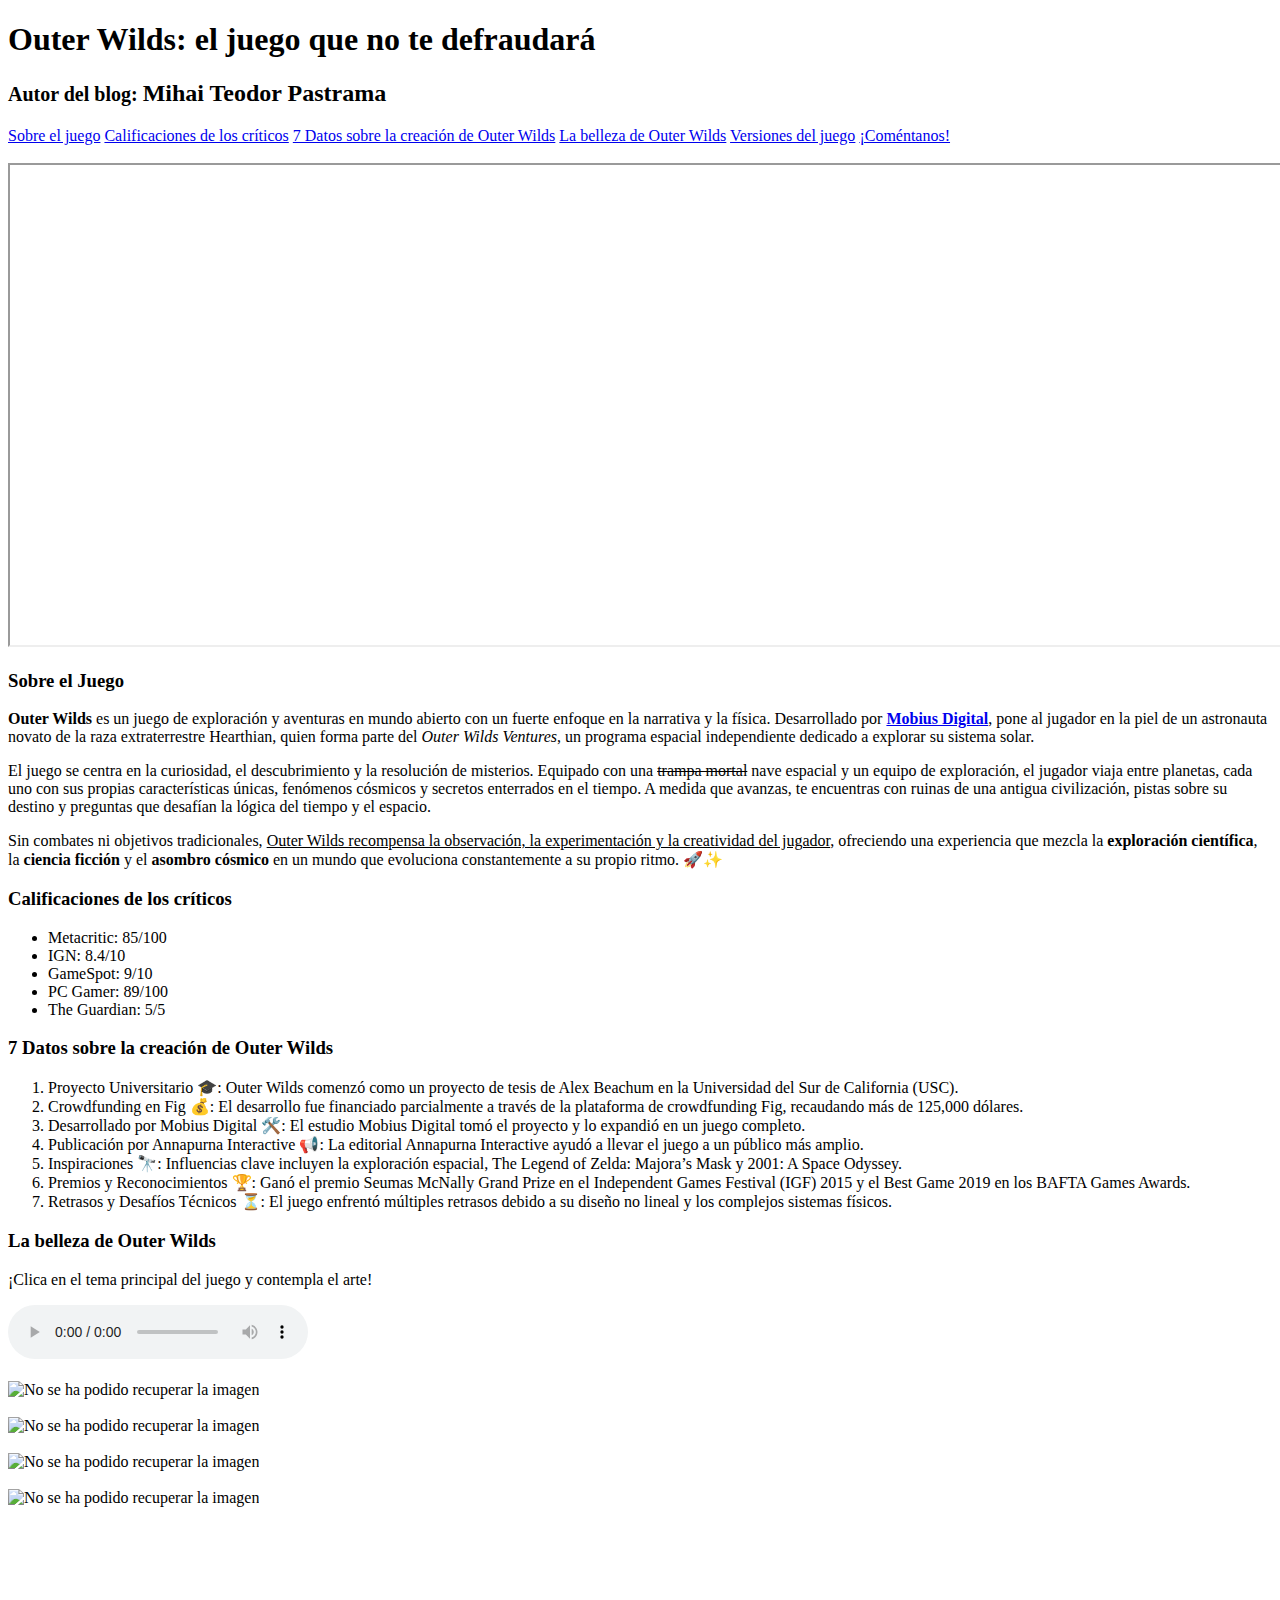
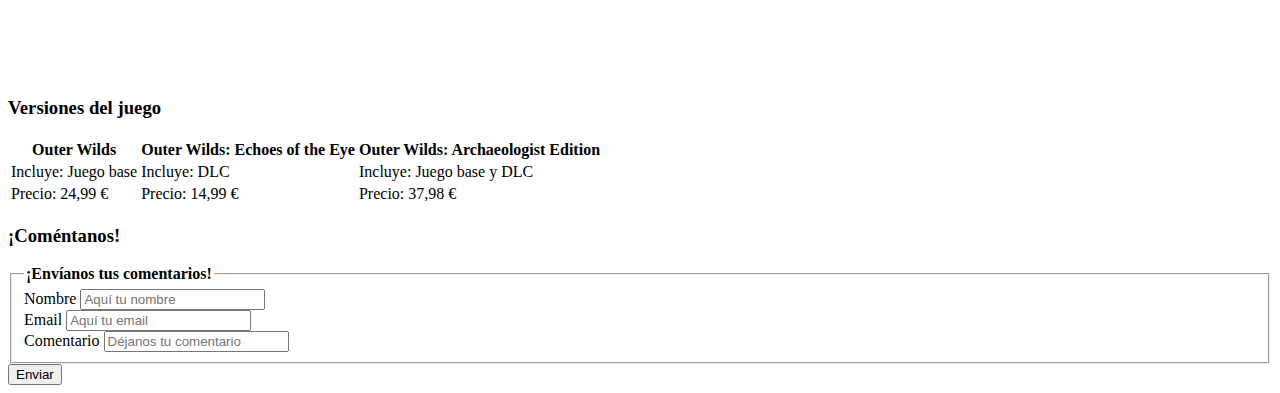
==== responsive/index1.html @ 443beb2f "Agregada la versión responsive de la página web" ====
<!DOCTYPE html>
<html lang="es">
    <head>
        <meta charset="utf-8" content="width=device-width, initial-scale=1.0">
        <title>
            Outer Wilds: arqueología en el espacio 🚀✨
        </title>
        <link rel="icon" type="image/x-icon" href="imagenes/favicon1.ico">
<link rel="stylesheet" href="estilo1.css">
    </head>
    <body>
        <main>
        <header>
            <h1>Outer Wilds: el juego que no te defraudará</h1>
            <h2><small>Autor del blog: </small>Mihai Teodor Pastrama</h2>
            <nav class="menú horizontal">
                <a href="#Descripcion">Sobre el juego</a>
                <a href="#notas">Calificaciones de los críticos</a>
                <a href="#curiosidades">7 Datos sobre la creación de Outer Wilds</a>
                <a href="#arte">La belleza de Outer Wilds</a>
                <a href="#versiones">Versiones del juego</a>
                <a href="#comentario">¡Coméntanos!</a>
            </nav>
            <br>
            <iframe width="1349" height="480" 
            src="https://www.youtube.com/embed/d6LGnVCL1_A" 
            title="Outer Wilds - Official Reveal Trailer" 
            allow="accelerometer; autoplay; clipboard-write; encrypted-media; gyroscope; picture-in-picture; web-share" 
            referrerpolicy="strict-origin-when-cross-origin" allowfullscreen>
            </iframe>
        </header>
        <section>
            <h3 id="Descripcion">Sobre el Juego</h3>
                <p><strong>Outer Wilds </strong>es un juego de exploración y aventuras en mundo abierto con un fuerte enfoque en la narrativa y la física. Desarrollado por <a href="https://www.mobiusdigitalgames.com/"><strong>Mobius Digital</strong></a>, pone al jugador en la piel de un astronauta novato de la raza extraterrestre Hearthian, quien forma parte del <em>Outer Wilds Ventures</em>, un programa espacial independiente dedicado a explorar su sistema solar.</p>
                <p>El juego se centra en la curiosidad, el descubrimiento y la resolución de misterios. Equipado con una <del>trampa mortal</del> nave espacial y un equipo de exploración, el jugador viaja entre planetas, cada uno con sus propias características únicas, fenómenos cósmicos y secretos enterrados en el tiempo. A medida que avanzas, te encuentras con ruinas de una antigua civilización, pistas sobre su destino y preguntas que desafían la lógica del tiempo y el espacio.</p>
                <p>Sin combates ni objetivos tradicionales, <u>Outer Wilds recompensa la observación, la experimentación y la creatividad del jugador</u>, ofreciendo una experiencia que mezcla la <strong>exploración científica</strong>, la <strong>ciencia ficción</strong> y el <strong>asombro cósmico</strong> en un mundo que evoluciona constantemente a su propio ritmo. 🚀✨</p>
        </section>
        <section>
            <h3 id="notas">Calificaciones de los críticos</h3>
                <ul>
                    <li>Metacritic: 85/100</li>
                    <li>IGN: 8.4/10</li>
                    <li>GameSpot: 9/10</li>
                    <li>PC Gamer: 89/100</li>
                    <li>The Guardian: 5/5</li>
                </ul>
        </section>
        <section>
            <h3 id="curiosidades">7 Datos sobre la creación de Outer Wilds</h3>
                <ol>
                    <li>Proyecto Universitario 🎓:  Outer Wilds comenzó como un proyecto de tesis de Alex Beachum en la Universidad del Sur de California (USC).</li>
                    <li>Crowdfunding en Fig 💰: El desarrollo fue financiado parcialmente a través de la plataforma de crowdfunding Fig, recaudando más de 125,000 dólares.</li>
                    <li>Desarrollado por Mobius Digital 🛠️: El estudio Mobius Digital tomó el proyecto y lo expandió en un juego completo.</li>
                    <li>Publicación por Annapurna Interactive 📢: La editorial Annapurna Interactive ayudó a llevar el juego a un público más amplio.</li>
                    <li>Inspiraciones 🔭: Influencias clave incluyen la exploración espacial, The Legend of Zelda: Majora’s Mask y 2001: A Space Odyssey.</li>
                    <li>Premios y Reconocimientos 🏆: Ganó el premio Seumas McNally Grand Prize en el Independent Games Festival (IGF) 2015 y el Best Game 2019 en los BAFTA Games Awards.</li>
                    <li>Retrasos y Desafíos Técnicos ⏳: El juego enfrentó múltiples retrasos debido a su diseño no lineal y los complejos sistemas físicos.</li>
                </ol>
        </section>
        <section>
            <h3 id="arte">La belleza de Outer Wilds</h3>
                <p>¡Clica en el tema principal del juego y contempla el arte!</p>
                <audio controls>
                    <source src="Audio/OuterWilds.mp3" type="audio/mpeg">
                    Tu navegador no soporta el audio.
                </audio>
                <br><br>
                <img src="imagenes/inicio.jpg" alt="No se ha podido recuperar la imagen">
                <br><br>
                <img src="imagenes/lumbre.jpg" alt="No se ha podido recuperar la imagen">
                <br><br>
                <img src="imagenes/rocaterra.jpg" alt="No se ha podido recuperar la imagen">
                <br><br>
                <img src="imagenes/gemelobrasa.jpg" alt="No se ha podido recuperar la imagen">
                <br><br>
                <video autoplay muted loop src="Video/OUTERWILDS_LaunchTrailer.mp4"></video>
        </section>
        <section>
            <h3 id="versiones">Versiones del juego</h3>
                <table>
                    <tr>
                        <th >Outer Wilds</th>
                        <th>Outer Wilds: Echoes of the Eye</th>
                        <th>Outer Wilds: Archaeologist Edition</th>
                    </tr>
                    <tr>
                        <td>Incluye: Juego base</td>
                        <td>Incluye: DLC</td>
                        <td>Incluye: Juego base y DLC</td>
                    </tr>
                    <tr>
                        <td>Precio: 24,99 €</td>
                        <td>Precio: 14,99 €</td>
                        <td>Precio: 37,98 €</td>
                    </tr>
                </table>
        </section>
        <section>
            <h3 id="comentario">¡Coméntanos!</h3>
            <form method="post" action="#">
                <fieldset>
                    <legend>
                        <strong>¡Envíanos tus comentarios!</strong>
                    </legend>
                    <div>
                    <label for="nombre">Nombre</label>
                    <input type="text" id="nombre" name="nombre" placeholder="Aquí tu nombre">
                </div>
                <div>
                    <label for="email">Email</label>
                    <input type="email" id="email" name="email" placeholder="Aquí tu email">
                </div>
                <label for="com">Comentario</label>
                    <input type="text" id="com" name="comentario" placeholder="Déjanos tu comentario">
                </fieldset>
                <button type="submit">Enviar</button>
            </form>
        </section>
    </main>
    </body>
</html>
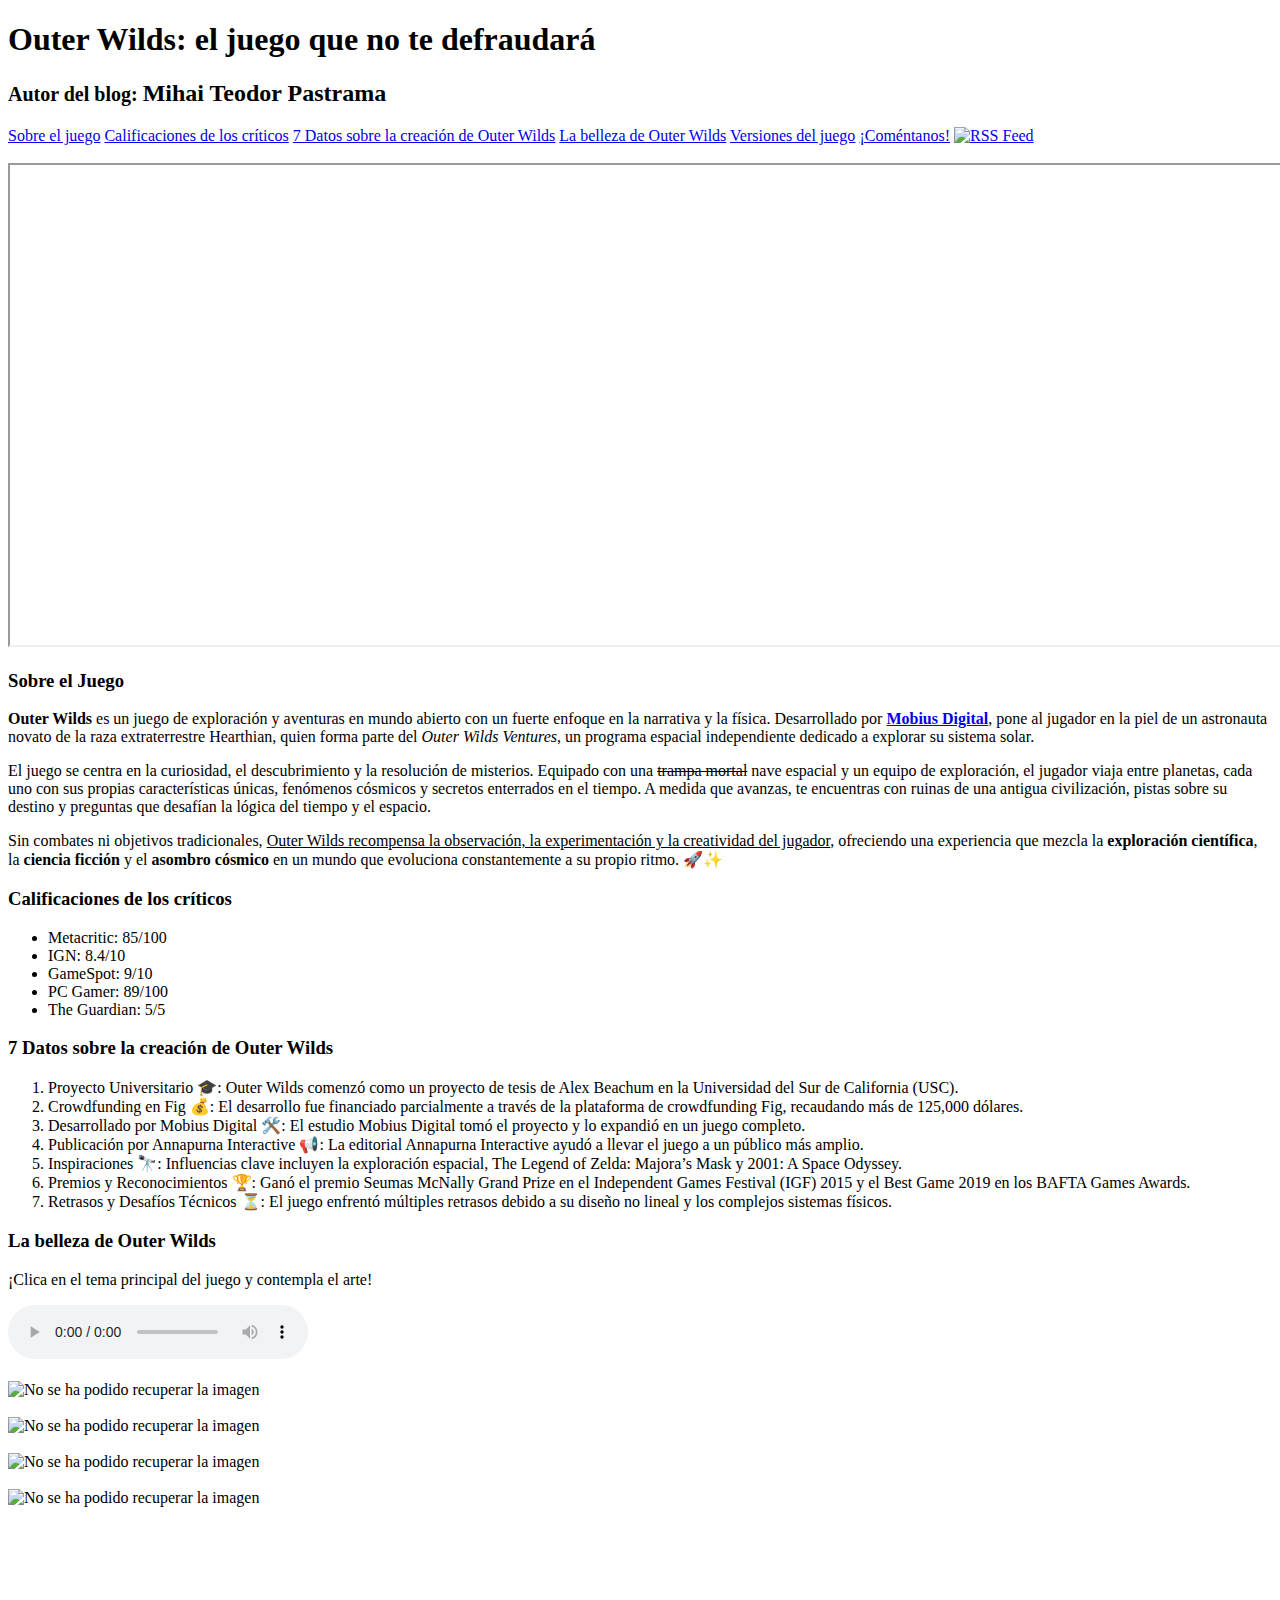
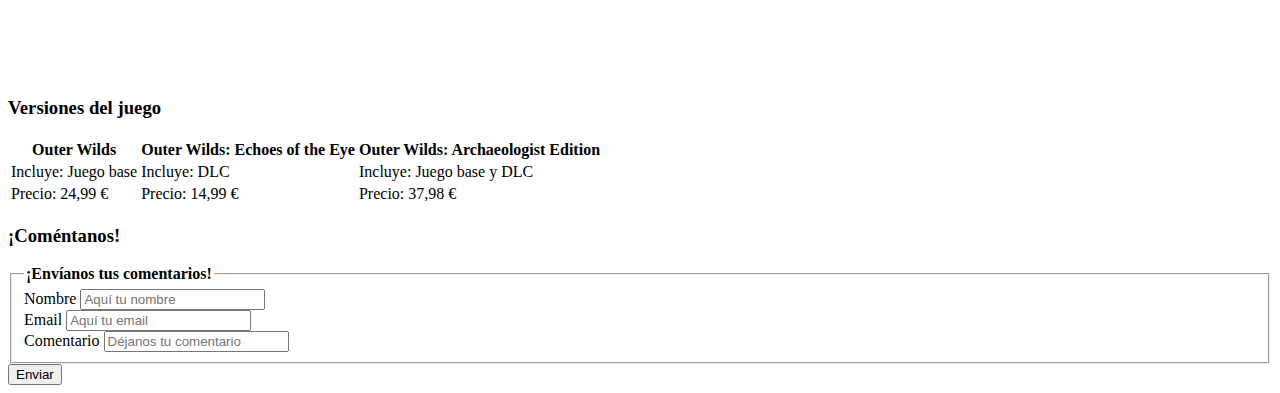
==== commit 7a79a898: "Update index1.html" ====
--- a/responsive/index1.html
+++ b/responsive/index1.html
@@ -20,6 +20,9 @@
                 <a href="#arte">La belleza de Outer Wilds</a>
                 <a href="#versiones">Versiones del juego</a>
                 <a href="#comentario">¡Coméntanos!</a>
+                <a href="feed.xml">
+    <img src="imagenes/rss-icon.png" alt="RSS Feed" width="30">
+</a>
             </nav>
             <br>
             <iframe width="1349" height="480" 
@@ -118,4 +121,4 @@
         </section>
     </main>
     </body>
-</html>+</html>
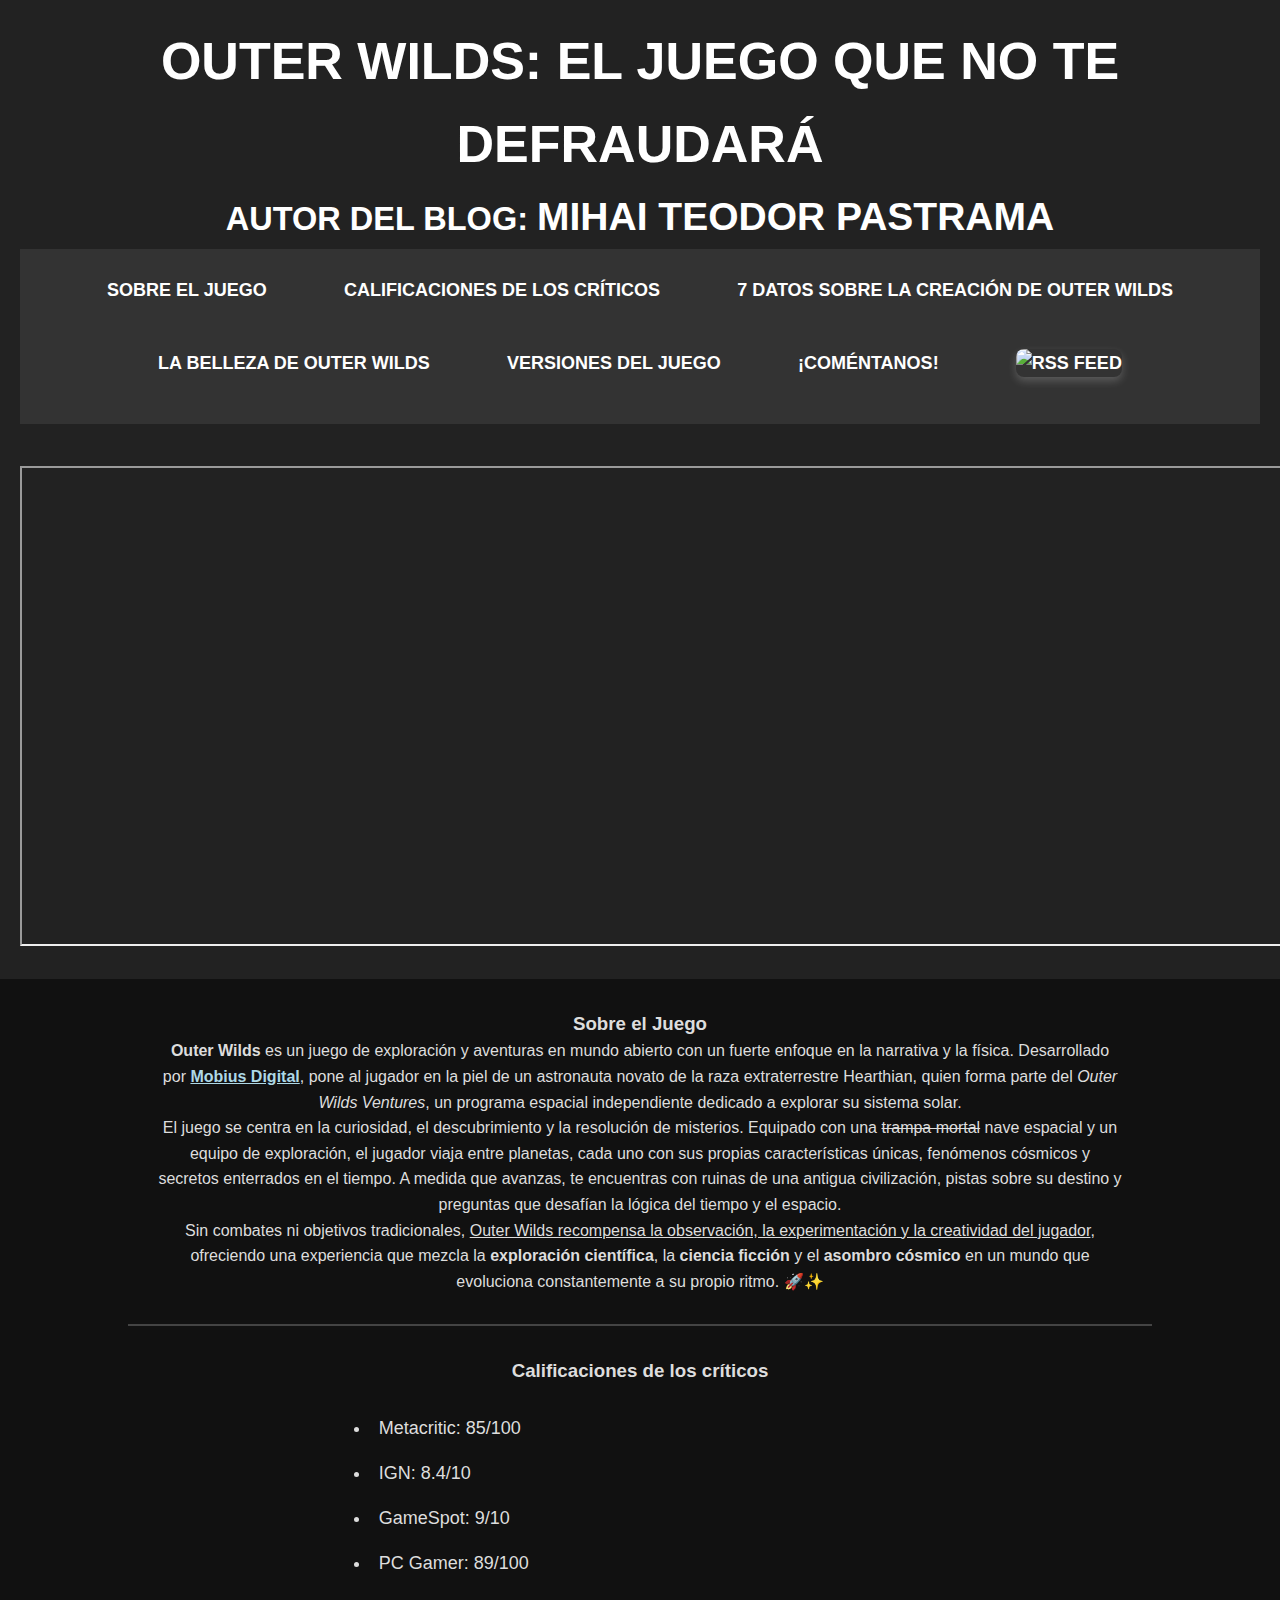
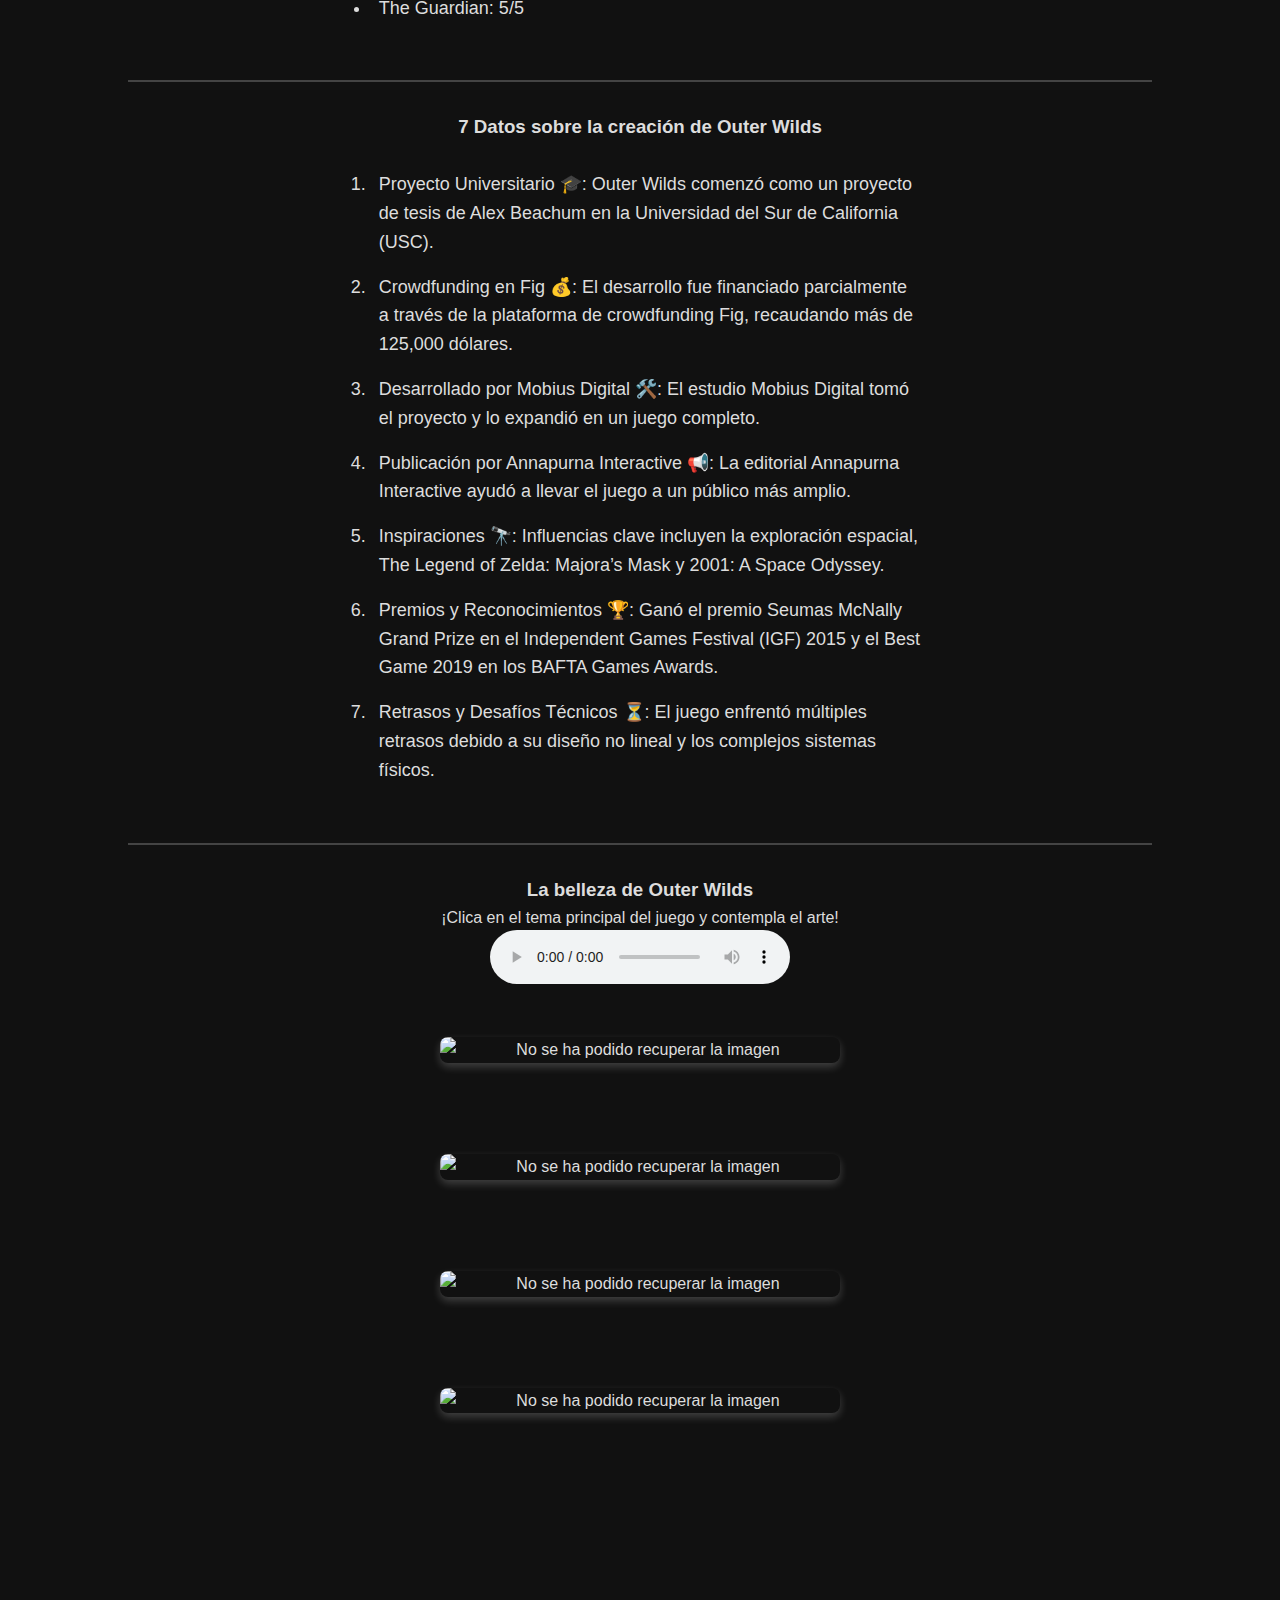
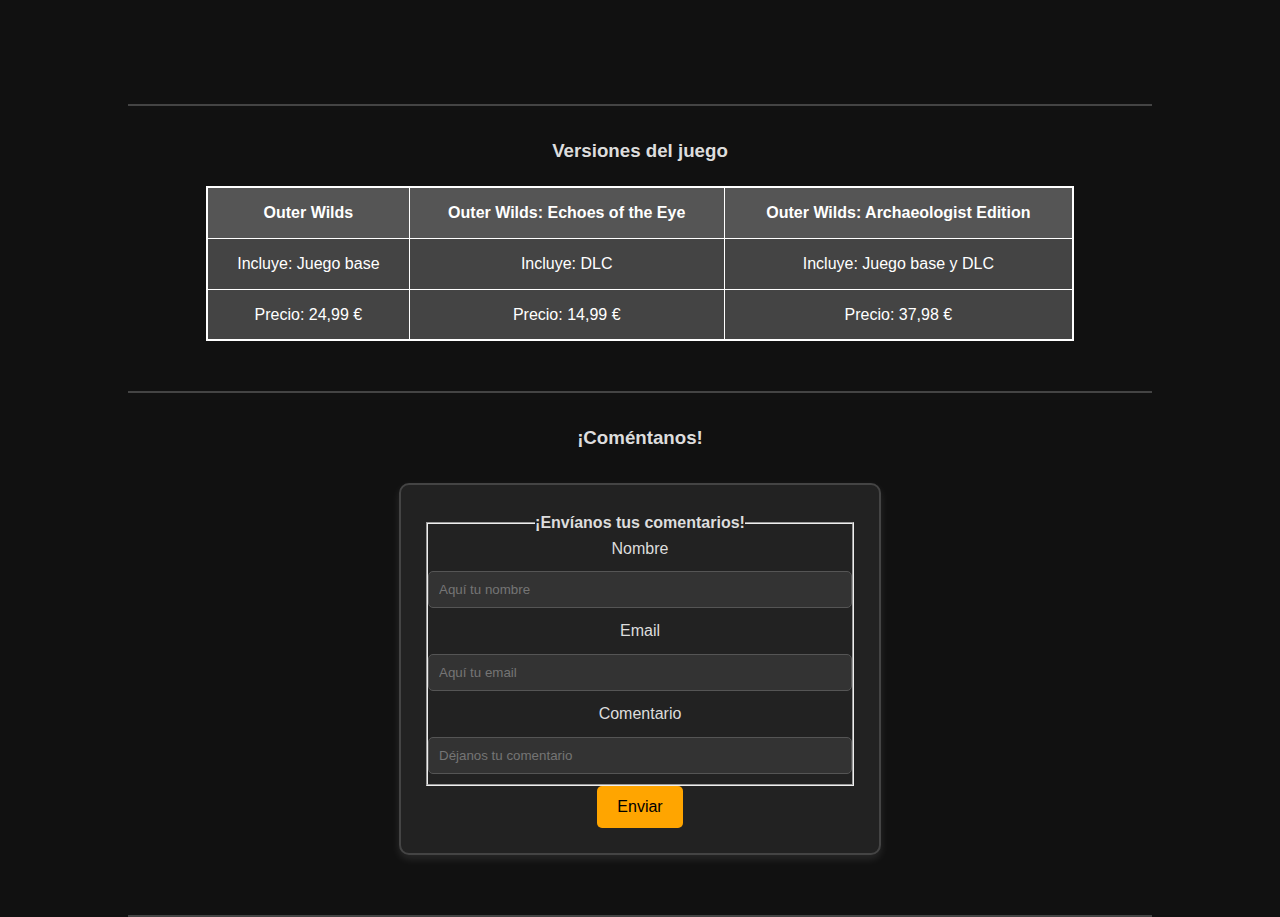
==== commit 4c1c7cb5: "Update index1.html" ====
--- a/responsive/index1.html
+++ b/responsive/index1.html
@@ -6,7 +6,7 @@
             Outer Wilds: arqueología en el espacio 🚀✨
         </title>
         <link rel="icon" type="image/x-icon" href="imagenes/favicon1.ico">
-<link rel="stylesheet" href="estilo1.css">
+<link rel="stylesheet" href="estilo1responsive.css">
     </head>
     <body>
         <main>
--- a/responsive/estilo1responsive.css
+++ b/responsive/estilo1responsive.css
@@ -0,0 +1,240 @@
+/* Estilos generales */
+* {
+    margin: 0;
+    padding: 0;
+    box-sizing: border-box;
+    font-family: Arial, sans-serif;
+}
+
+body {
+    background-color: #111;
+    color: #ddd;
+    margin: 0;
+    padding: 0;
+    text-align: center;
+    line-height: 1.6;
+}
+
+/* Encabezado */
+header {
+    background-color: #222;
+    padding: 20px;
+    font-size: 26px;
+    color: white;
+    text-transform: uppercase;
+    font-weight: bold;
+}
+
+/* Menú de navegación */
+nav {
+    background-color: #333;
+    padding: 15px;
+}
+
+nav a {
+    color: white;
+    text-decoration: none;
+    padding: 12px 25px;
+    margin: 0 10px;
+    display: inline-block;
+    font-size: 18px;
+    transition: background 0.3s, color 0.3s;
+}
+
+nav a:hover {
+    background-color: #555;
+    color: orange;
+    border-radius: 5px;
+}
+
+/* Secciones */
+section {
+    padding: 30px;
+    border-bottom: 2px solid #444;
+    max-width: 80%;
+    margin: auto;
+}
+
+/* Tablas */
+table {
+    width: 90%;
+    margin: 20px auto;
+    border: 2px solid white;
+    border-collapse: collapse;
+    background-color: #444;
+}
+
+th, td {
+    border: 1px solid white;
+    padding: 12px;
+    color: white;
+    text-align: center;
+}
+
+th {
+    background-color: #555;
+    font-weight: bold;
+}
+
+/* Imágenes */
+img {
+    max-width: 80%;
+    height: auto;
+    display: block;
+    margin: 20px auto;
+    border-radius: 8px;
+    box-shadow: 0 4px 8px rgba(255, 255, 255, 0.2);
+}
+
+/* Videos */
+video {
+    width: 100%;
+    max-width: 550px;
+    display: block;
+    margin: 20px auto;
+    border-radius: 8px;
+}
+
+/* Listas */
+ul, ol {
+    text-align: left;
+    margin: 20px auto;
+    width: 60%;
+    padding-left: 20px;
+}
+
+li {
+    padding: 8px;
+    font-size: 18px;
+}
+
+/* Formulario */
+form {
+    background-color: #222;
+    padding: 25px;
+    width: 50%;
+    margin: 30px auto;
+    border: 2px solid #444;
+    border-radius: 10px;
+    box-shadow: 0 4px 8px rgba(255, 255, 255, 0.1);
+}
+
+input, textarea {
+    width: 100%;
+    padding: 10px;
+    margin: 10px 0;
+    border: 1px solid #555;
+    border-radius: 5px;
+    background-color: #333;
+    color: white;
+}
+
+/* Botones */
+button {
+    background-color: orange;
+    color: black;
+    padding: 12px 20px;
+    border: none;
+    border-radius: 5px;
+    cursor: pointer;
+    transition: background 0.3s;
+    font-size: 16px;
+}
+
+button:hover {
+    background-color: #e69500;
+}
+
+/* Enlaces */
+a {
+    color: lightblue;
+    transition: color 0.3s;
+}
+
+a:hover {
+    color: orange;
+}
+
+/* Responsive */
+@media (max-width: 1200px) {
+    section {
+        max-width: 90%;
+    }
+
+    ul, ol {
+        width: 80%;
+    }
+
+    table {
+        width: 100%;
+    }
+
+    img {
+        max-width: 85%;
+    }
+
+    form {
+        width: 70%;
+    }
+}
+
+@media (max-width: 768px) {
+    section {
+        max-width: 95%;
+    }
+
+    ul, ol, dl {
+        width: 90%;
+    }
+
+    table {
+        width: 100%;
+    }
+
+    img {
+        max-width: 90%;
+    }
+
+    form {
+        width: 80%;
+    }
+}
+
+@media (max-width: 480px) {
+    header {
+        font-size: 22px;
+        padding: 15px;
+    }
+
+    nav a {
+        padding: 8px 15px;
+        font-size: 16px;
+    }
+
+    section {
+        padding: 20px;
+    }
+
+    table, form {
+        width: 100%;
+    }
+
+    img {
+        max-width: 95%;
+    }
+}
+
+/* Ajustes de rutas (se asume que los archivos están en la carpeta "imagenes", "video" y "audio") */
+img[src*="imagenes/"] {
+    width: 100%;
+    max-width: 400px; /* ajuste para imágenes grandes */
+}
+
+video[src*="Video/OUTERWILDS_LaunchTrailer.mp4"] {
+    max-width: 100%;
+    height: auto;
+}
+
+audio[src*="Audio/OuterWilds.mp3"] {
+    width: 100%;
+}
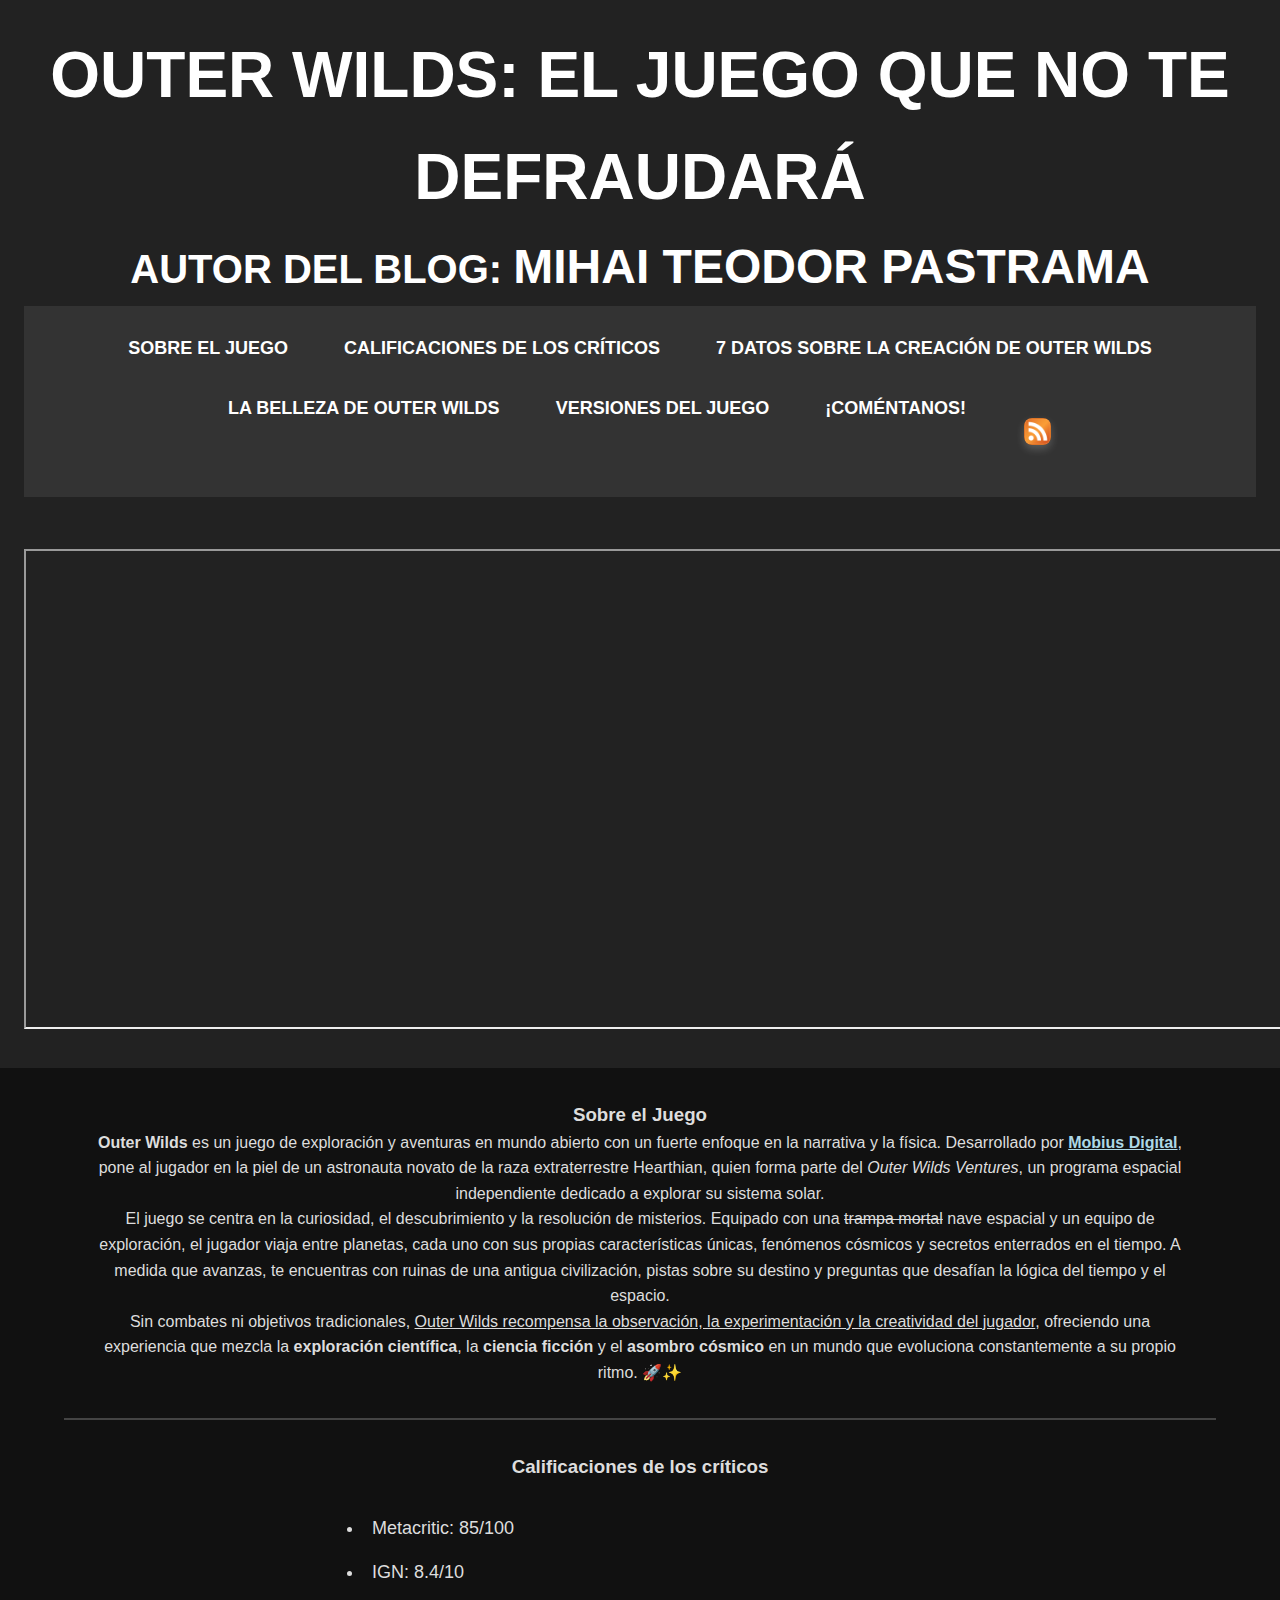
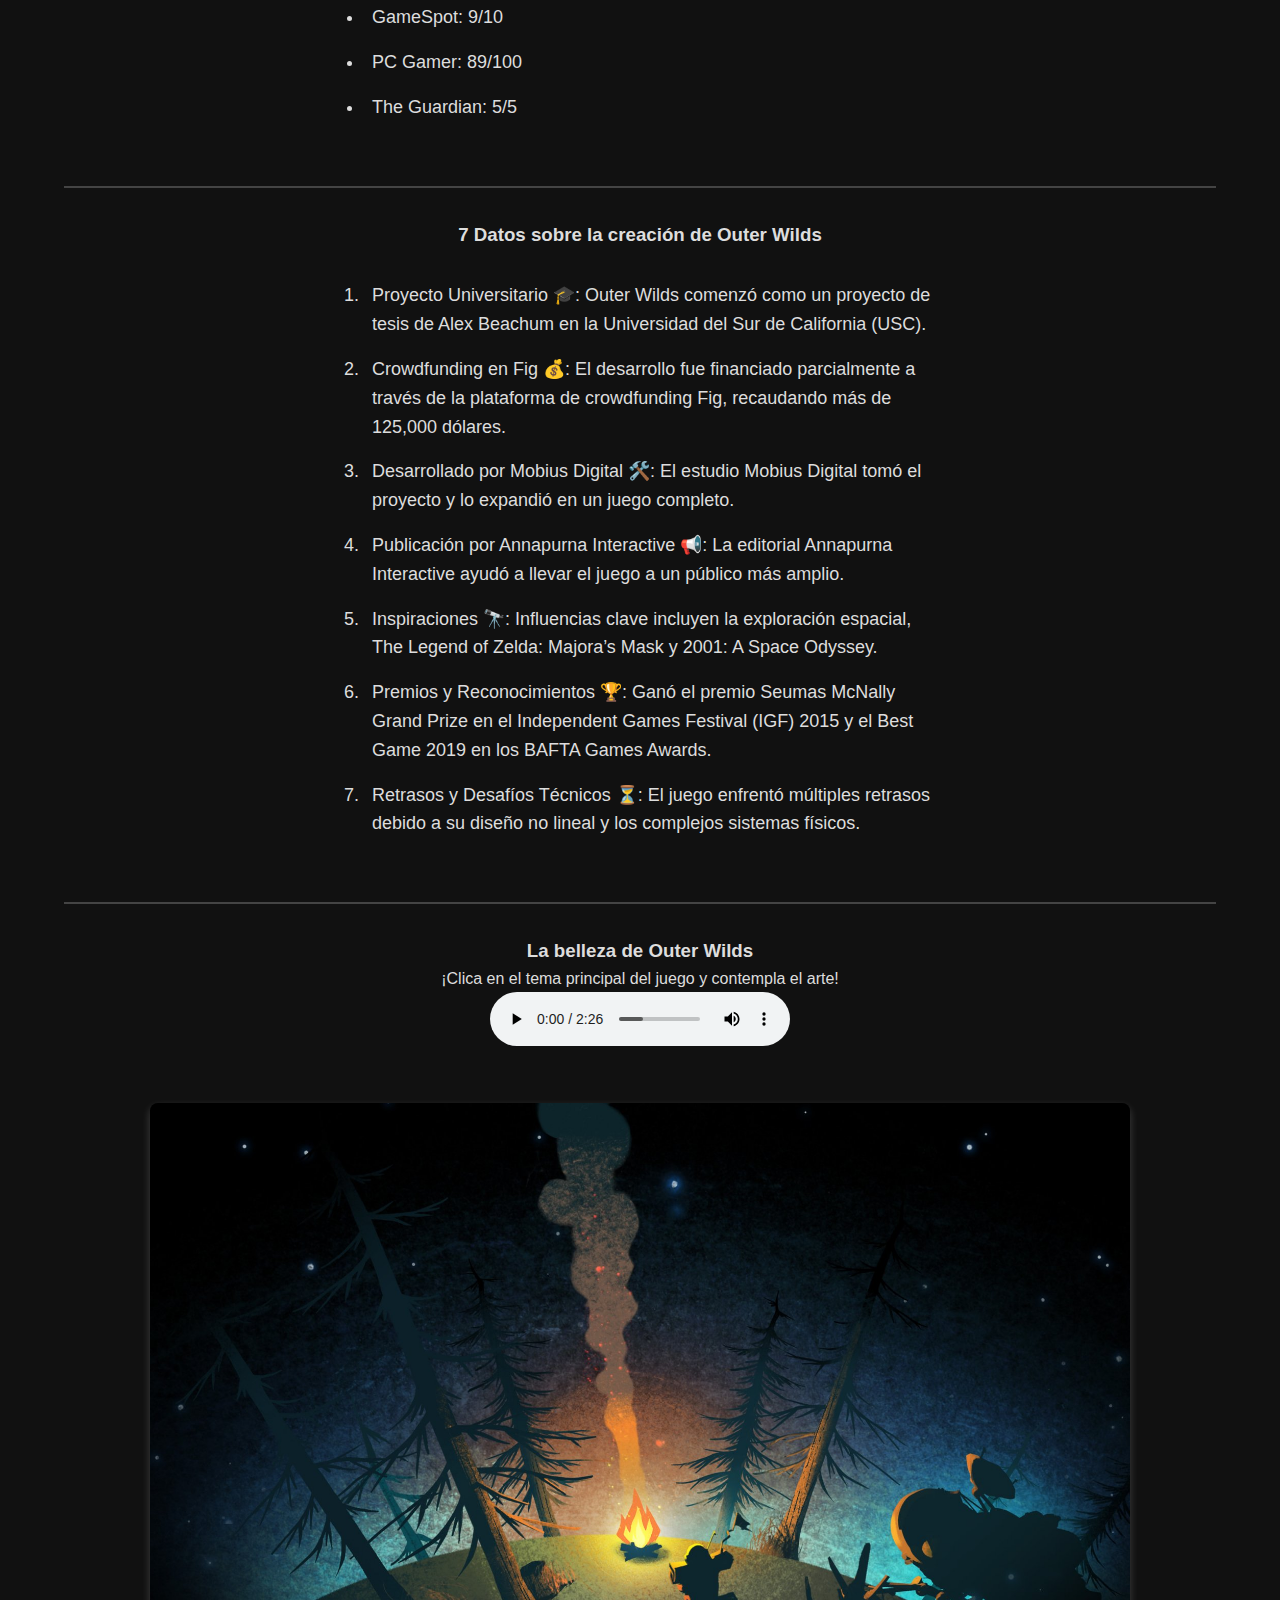
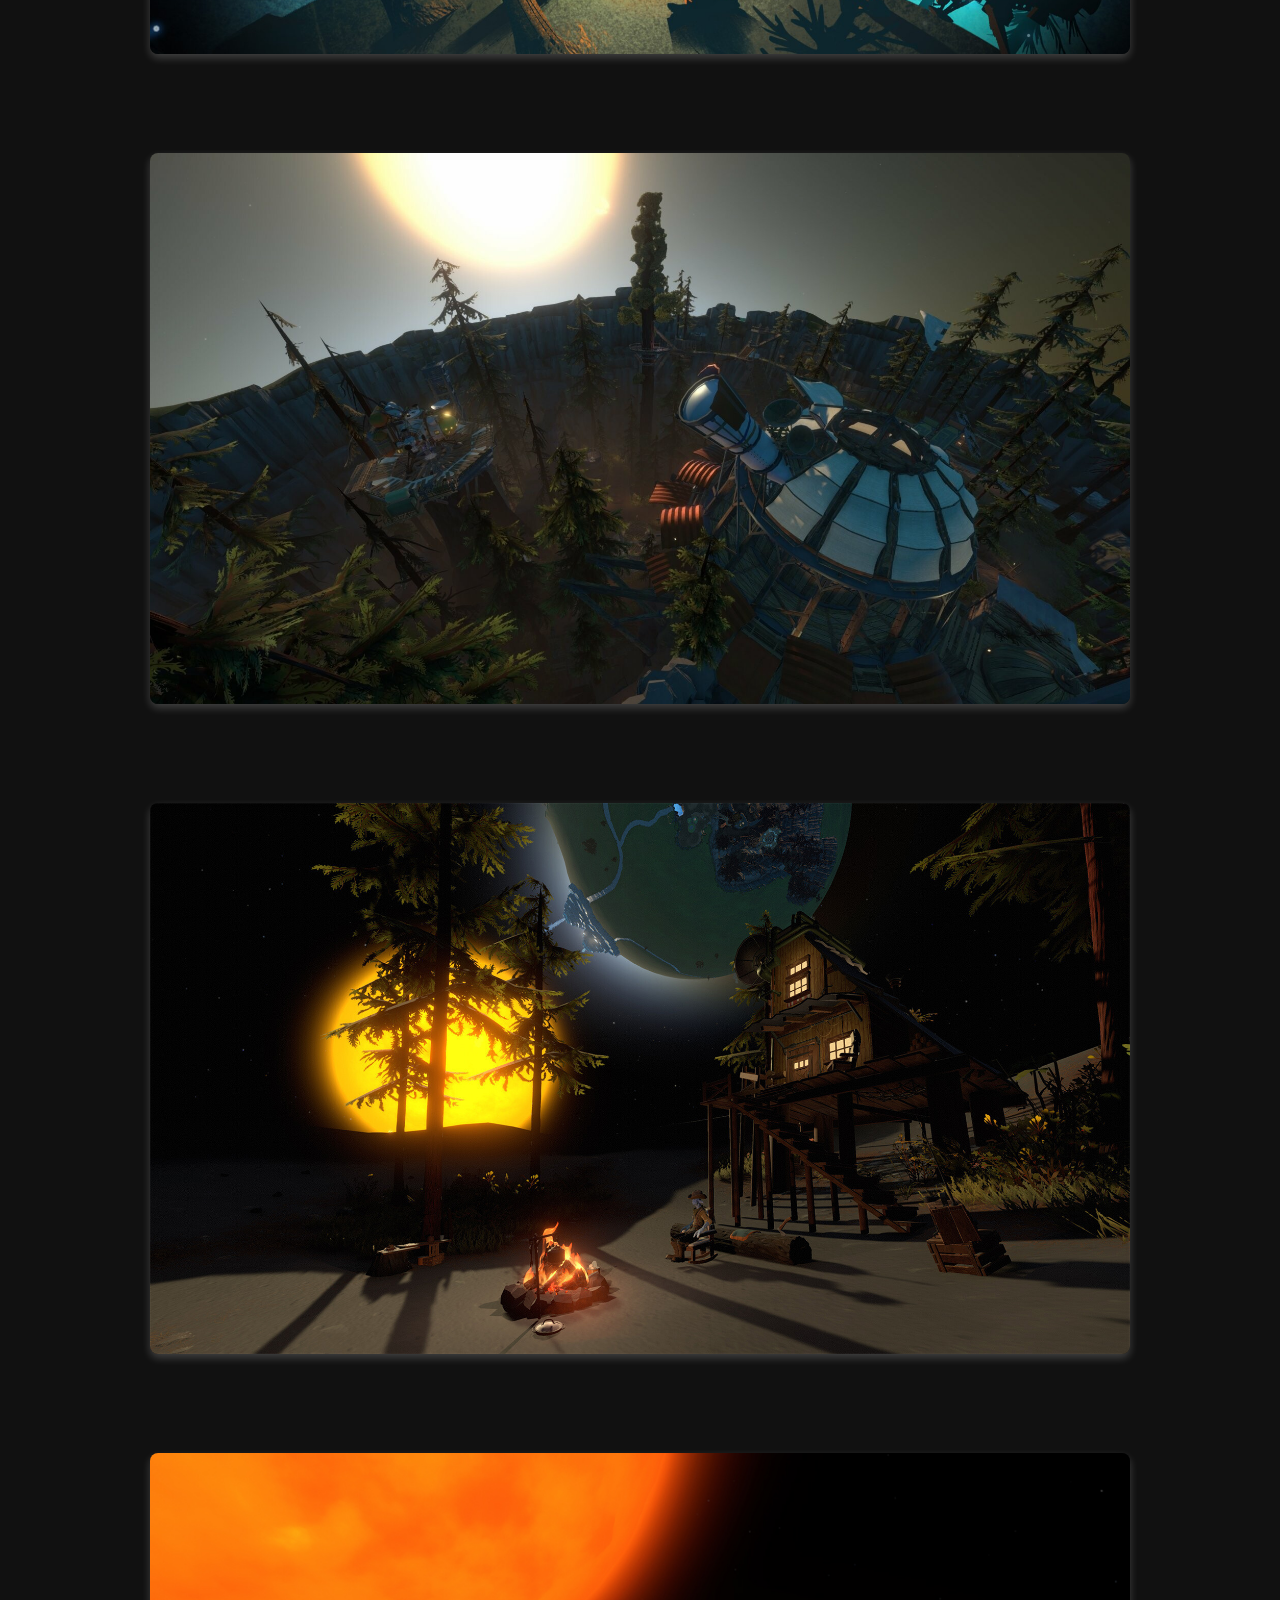
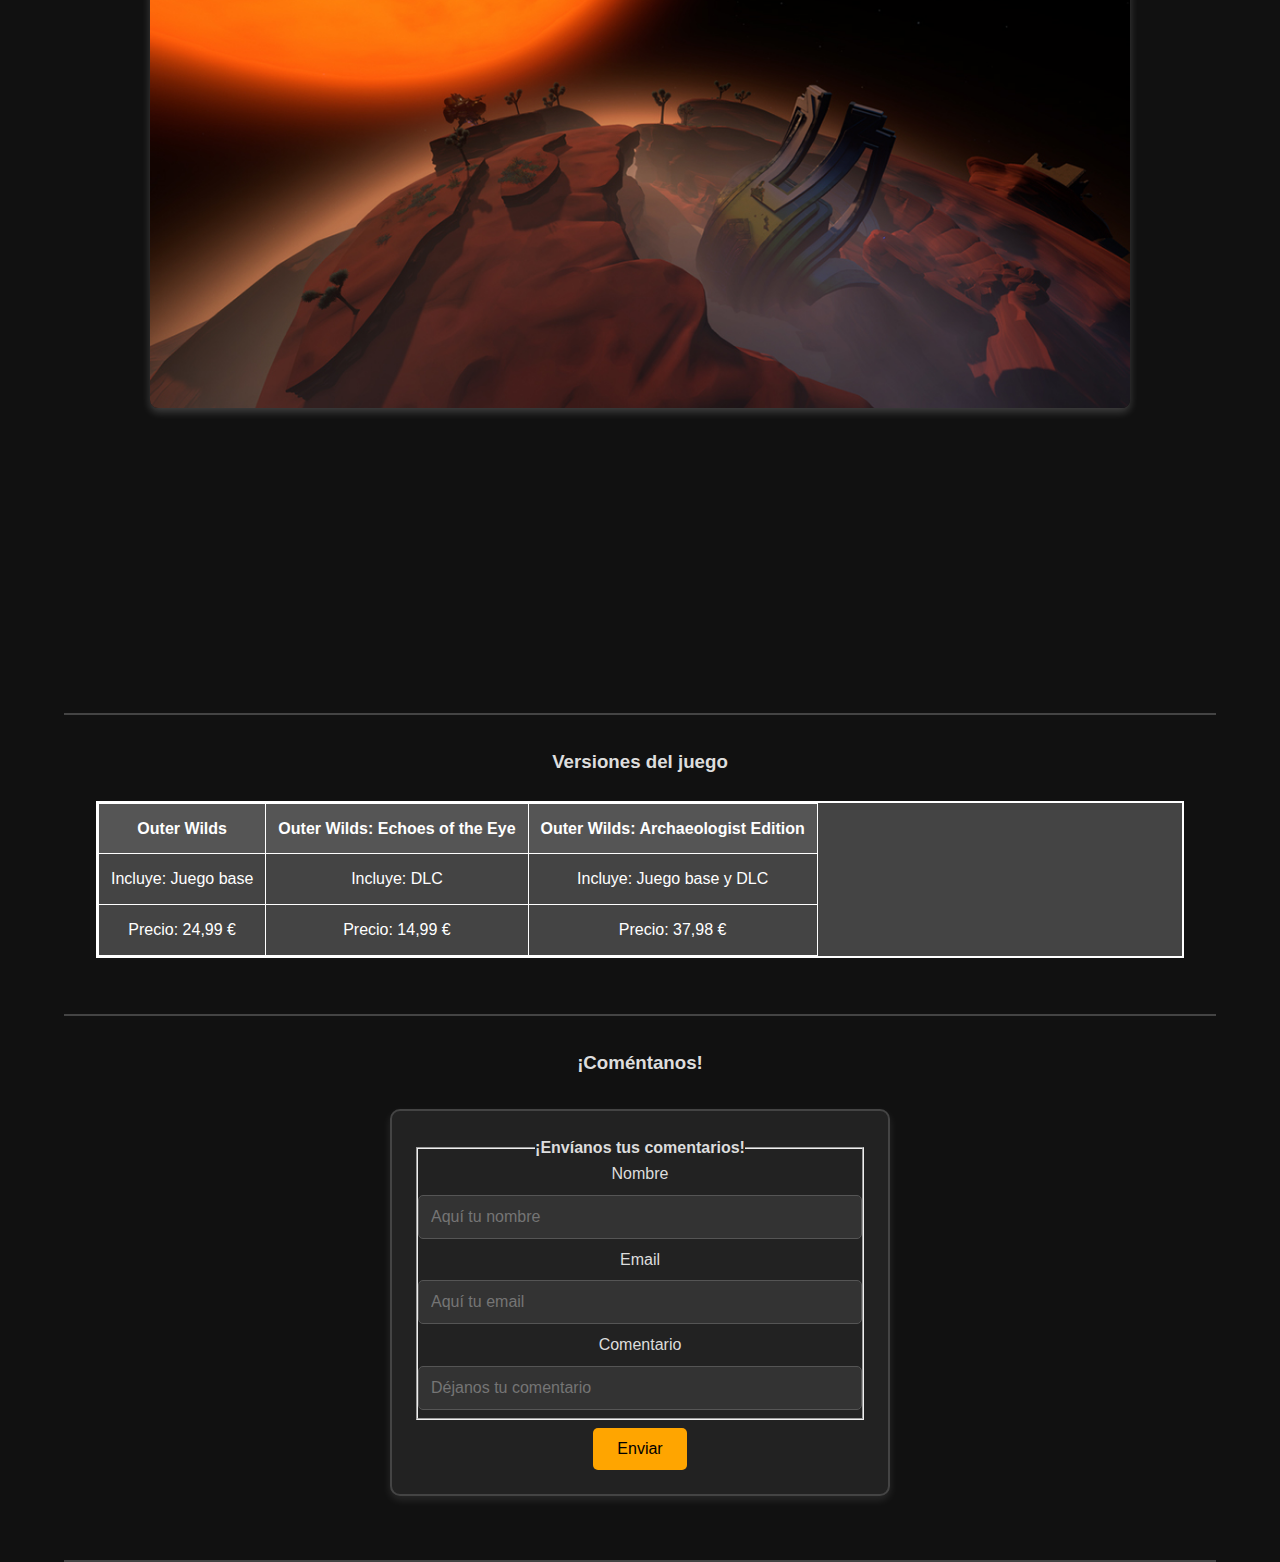
==== commit b718abf6: "Update index1.html" ====
--- a/responsive/index1.html
+++ b/responsive/index1.html
@@ -1,7 +1,7 @@
 <!DOCTYPE html>
 <html lang="es">
     <head>
-        <meta charset="utf-8" content="width=device-width, initial-scale=1.0">
+         <meta name="viewport" content="width=device-width, initial-scale=1.0">
         <title>
             Outer Wilds: arqueología en el espacio 🚀✨
         </title>
--- a/responsive/estilo1responsive.css
+++ b/responsive/estilo1responsive.css
@@ -18,8 +18,8 @@
 /* Encabezado */
 header {
     background-color: #222;
-    padding: 20px;
-    font-size: 26px;
+    padding: 1.5rem;
+    font-size: clamp(1.5rem, 5vw, 2rem);
     color: white;
     text-transform: uppercase;
     font-weight: bold;
@@ -28,47 +28,52 @@
 /* Menú de navegación */
 nav {
     background-color: #333;
-    padding: 15px;
+    padding: 1rem;
+    display: flex;
+    flex-wrap: wrap;
+    justify-content: center;
+    gap: 0.5rem;
 }
 
 nav a {
     color: white;
     text-decoration: none;
-    padding: 12px 25px;
-    margin: 0 10px;
-    display: inline-block;
-    font-size: 18px;
+    padding: 0.75rem 1.5rem;
+    font-size: clamp(1rem, 3vw, 1.125rem);
     transition: background 0.3s, color 0.3s;
+    border-radius: 5px;
 }
 
 nav a:hover {
     background-color: #555;
     color: orange;
-    border-radius: 5px;
 }
 
 /* Secciones */
 section {
-    padding: 30px;
+    padding: 1.5rem;
     border-bottom: 2px solid #444;
-    max-width: 80%;
-    margin: auto;
+    max-width: min(90%, 1200px);
+    margin: 0 auto;
 }
 
 /* Tablas */
 table {
-    width: 90%;
-    margin: 20px auto;
+    width: 100%;
+    margin: 1.5rem auto;
     border: 2px solid white;
     border-collapse: collapse;
     background-color: #444;
+    overflow-x: auto;
+    display: block;
 }
 
 th, td {
     border: 1px solid white;
-    padding: 12px;
+    padding: 0.75rem;
     color: white;
     text-align: center;
+    font-size: clamp(0.875rem, 2vw, 1rem);
 }
 
 th {
@@ -78,10 +83,10 @@
 
 /* Imágenes */
 img {
-    max-width: 80%;
+    max-width: 90%;
     height: auto;
     display: block;
-    margin: 20px auto;
+    margin: 1.5rem auto;
     border-radius: 8px;
     box-shadow: 0 4px 8px rgba(255, 255, 255, 0.2);
 }
@@ -89,31 +94,31 @@
 /* Videos */
 video {
     width: 100%;
-    max-width: 550px;
+    max-width: 90%;
     display: block;
-    margin: 20px auto;
+    margin: 1.5rem auto;
     border-radius: 8px;
 }
 
 /* Listas */
 ul, ol {
     text-align: left;
-    margin: 20px auto;
-    width: 60%;
-    padding-left: 20px;
+    margin: 1.5rem auto;
+    width: min(90%, 600px);
+    padding-left: 1.5rem;
 }
 
 li {
-    padding: 8px;
-    font-size: 18px;
+    padding: 0.5rem;
+    font-size: clamp(1rem, 2.5vw, 1.125rem);
 }
 
 /* Formulario */
 form {
     background-color: #222;
-    padding: 25px;
-    width: 50%;
-    margin: 30px auto;
+    padding: 1.5rem;
+    width: min(90%, 500px);
+    margin: 2rem auto;
     border: 2px solid #444;
     border-radius: 10px;
     box-shadow: 0 4px 8px rgba(255, 255, 255, 0.1);
@@ -121,24 +126,26 @@
 
 input, textarea {
     width: 100%;
-    padding: 10px;
-    margin: 10px 0;
+    padding: 0.75rem;
+    margin: 0.5rem 0;
     border: 1px solid #555;
     border-radius: 5px;
     background-color: #333;
     color: white;
+    font-size: 1rem;
 }
 
 /* Botones */
 button {
     background-color: orange;
     color: black;
-    padding: 12px 20px;
+    padding: 0.75rem 1.5rem;
     border: none;
     border-radius: 5px;
     cursor: pointer;
     transition: background 0.3s;
-    font-size: 16px;
+    font-size: 1rem;
+    margin-top: 0.5rem;
 }
 
 button:hover {
@@ -155,86 +162,61 @@
     color: orange;
 }
 
-/* Responsive */
-@media (max-width: 1200px) {
+/* Media Queries específicas */
+@media (max-width: 768px) {
+    /* Tablet vertical y móvil */
+    nav {
+        flex-direction: column;
+        align-items: center;
+        gap: 0.5rem;
+    }
+
+    nav a {
+        width: 90%;
+        text-align: center;
+    }
+
+    th, td {
+        padding: 0.5rem;
+    }
+}
+
+@media (max-width: 480px) {
+    /* Móvil vertical */
     section {
-        max-width: 90%;
+        padding: 1rem;
     }
 
     ul, ol {
-        width: 80%;
-    }
-
-    table {
-        width: 100%;
-    }
-
-    img {
-        max-width: 85%;
+        padding-left: 1rem;
     }
 
     form {
-        width: 70%;
-    }
-}
-
-@media (max-width: 768px) {
+        padding: 1rem;
+    }
+}
+
+@media (max-width: 768px) and (orientation: landscape) {
+    /* Tablet y móvil horizontal */
+    header {
+        padding: 1rem;
+    }
+
+    nav {
+        flex-direction: row;
+        flex-wrap: wrap;
+        padding: 0.75rem;
+    }
+
+    nav a {
+        padding: 0.5rem 1rem;
+        font-size: 0.9rem;
+    }
+}
+
+@media (min-width: 1200px) {
+    /* Pantallas grandes */
     section {
-        max-width: 95%;
-    }
-
-    ul, ol, dl {
-        width: 90%;
-    }
-
-    table {
-        width: 100%;
-    }
-
-    img {
-        max-width: 90%;
-    }
-
-    form {
-        width: 80%;
-    }
-}
-
-@media (max-width: 480px) {
-    header {
-        font-size: 22px;
-        padding: 15px;
-    }
-
-    nav a {
-        padding: 8px 15px;
-        font-size: 16px;
-    }
-
-    section {
-        padding: 20px;
-    }
-
-    table, form {
-        width: 100%;
-    }
-
-    img {
-        max-width: 95%;
-    }
-}
-
-/* Ajustes de rutas (se asume que los archivos están en la carpeta "imagenes", "video" y "audio") */
-img[src*="imagenes/"] {
-    width: 100%;
-    max-width: 400px; /* ajuste para imágenes grandes */
-}
-
-video[src*="Video/OUTERWILDS_LaunchTrailer.mp4"] {
-    max-width: 100%;
-    height: auto;
-}
-
-audio[src*="Audio/OuterWilds.mp3"] {
-    width: 100%;
-}
+        padding: 2rem;
+    }
+}
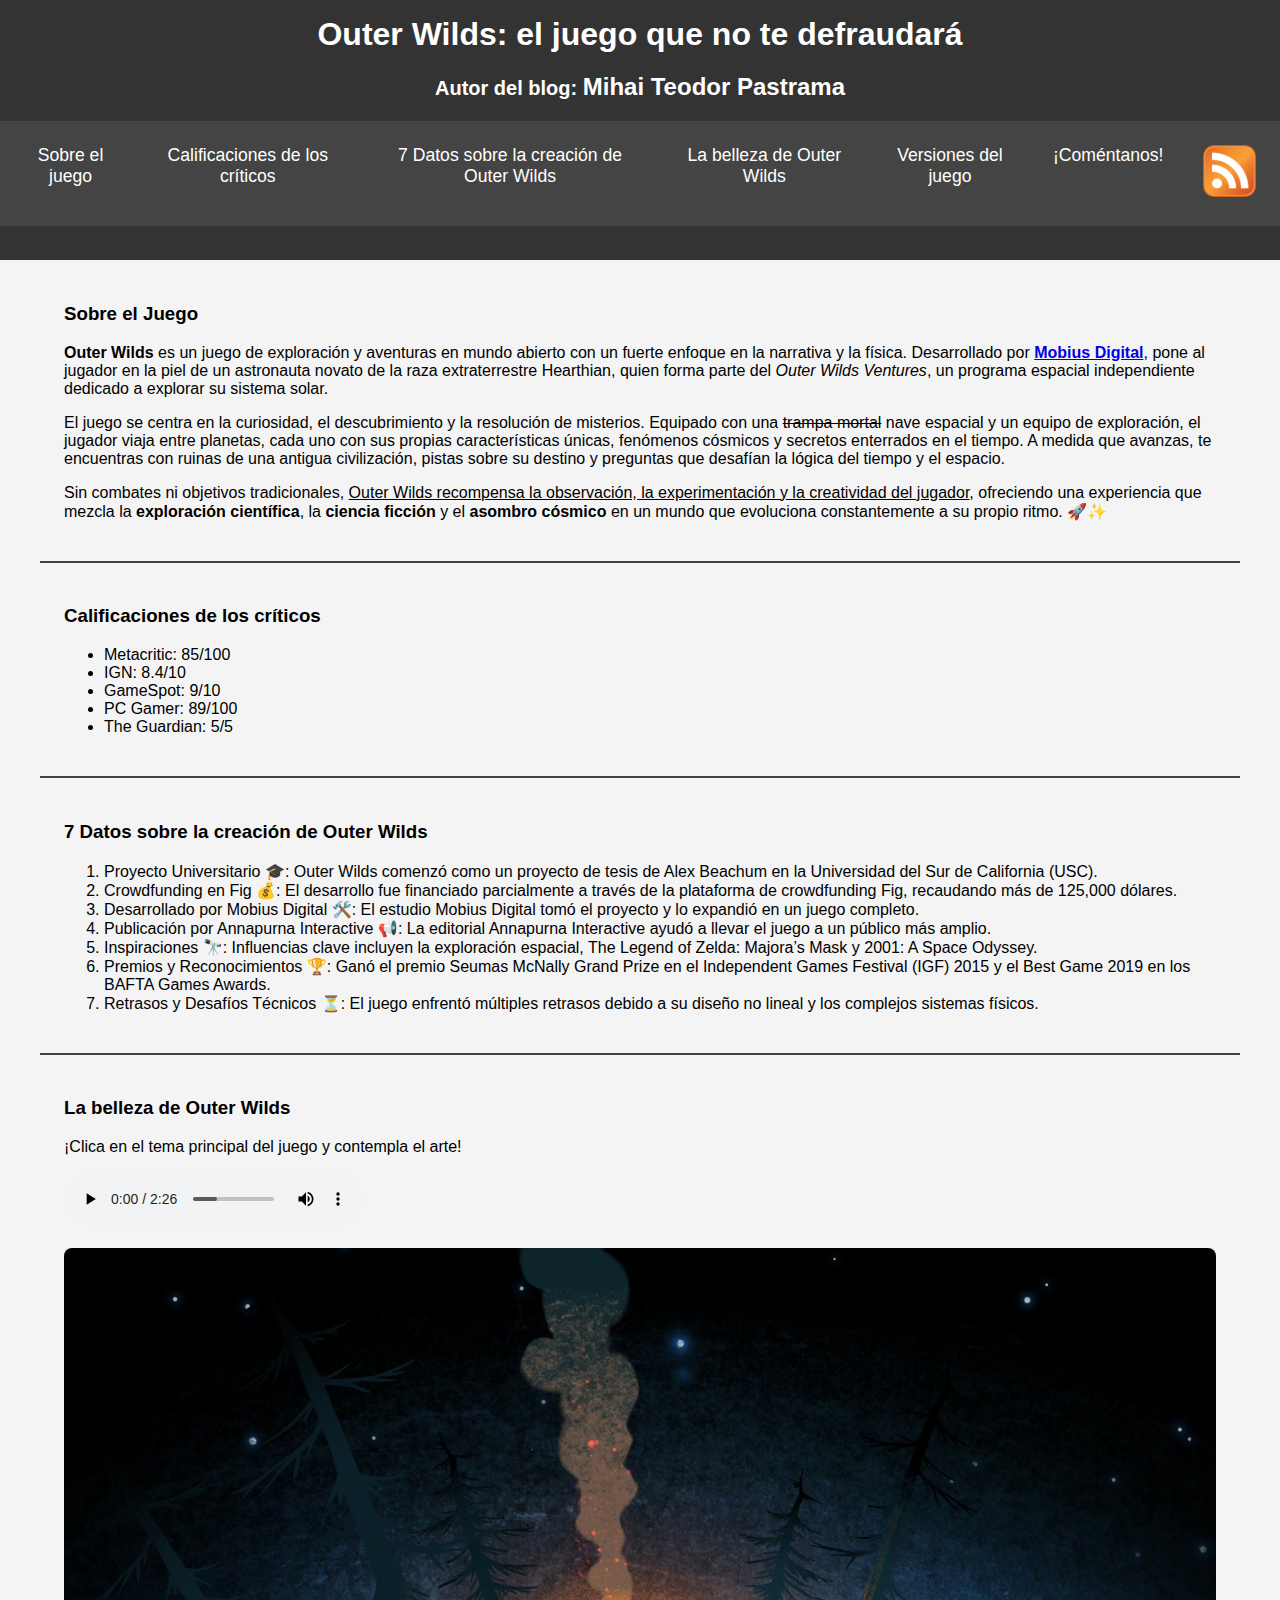
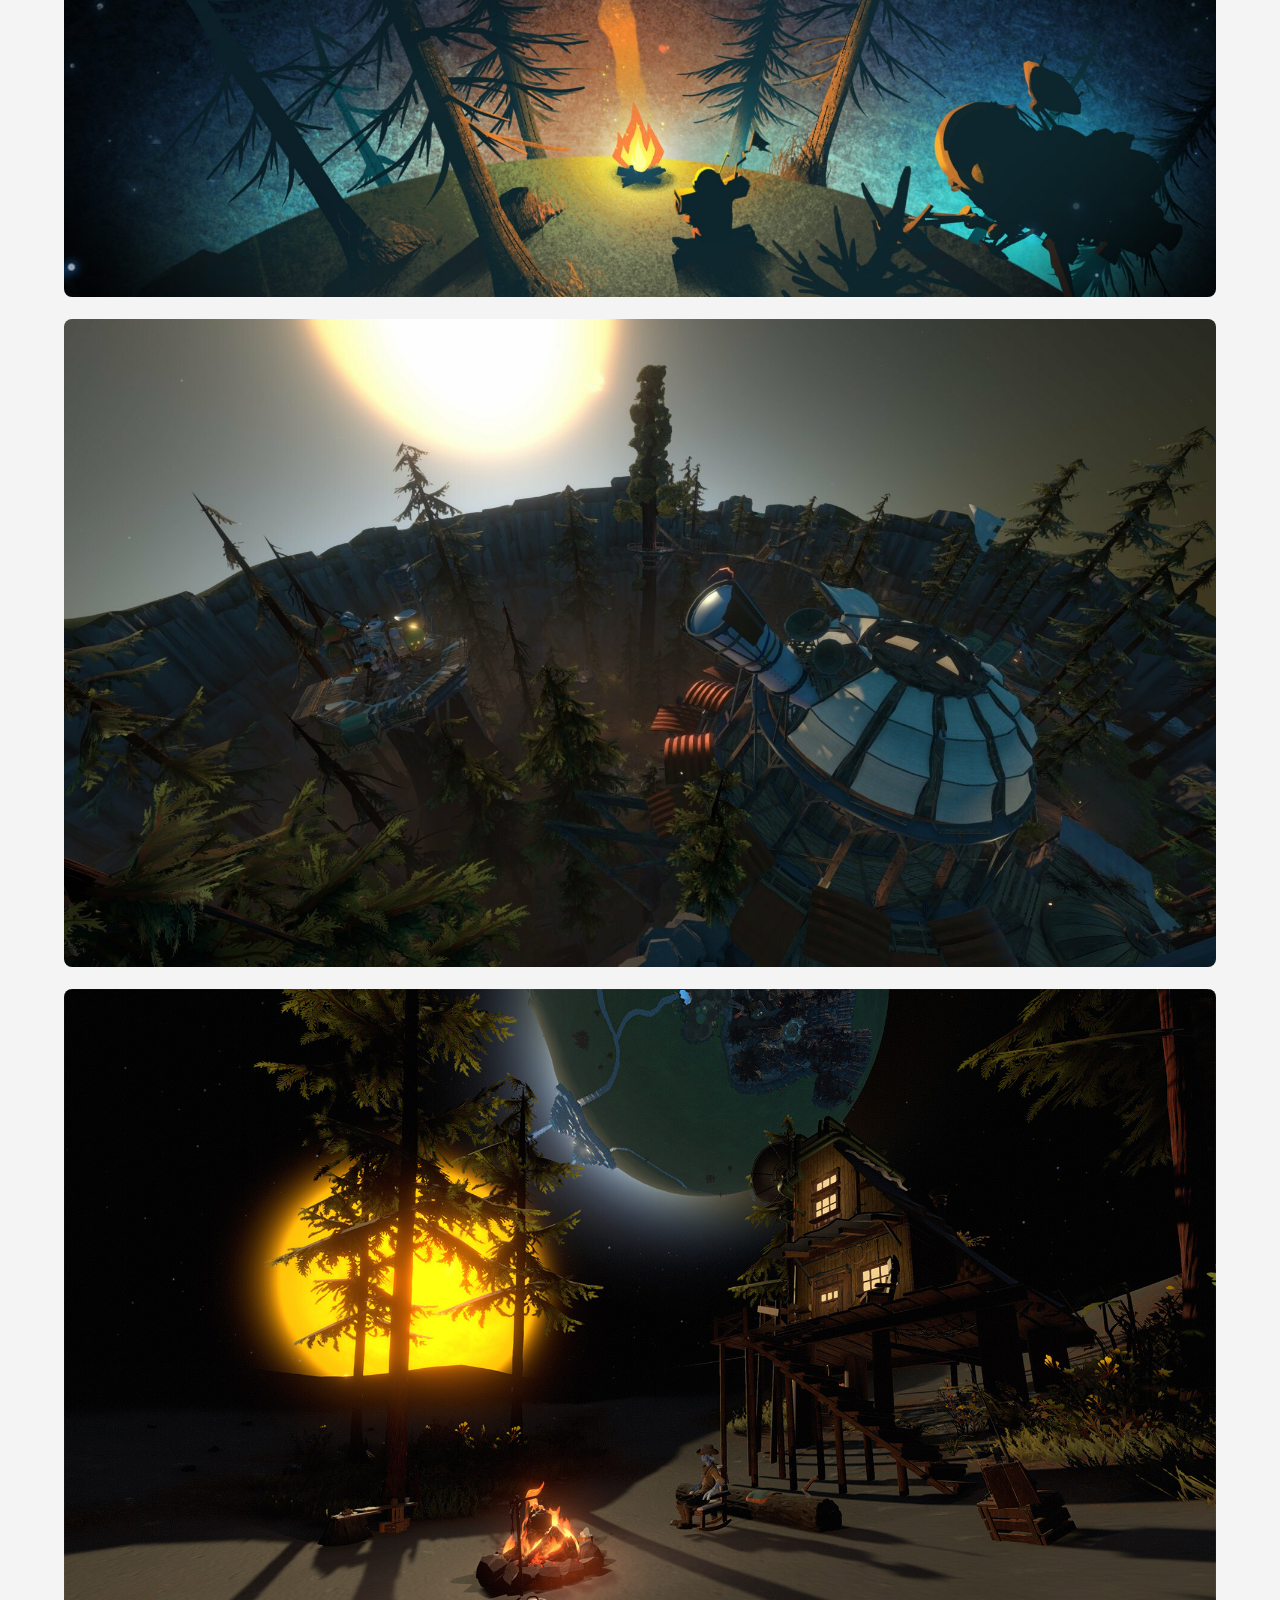
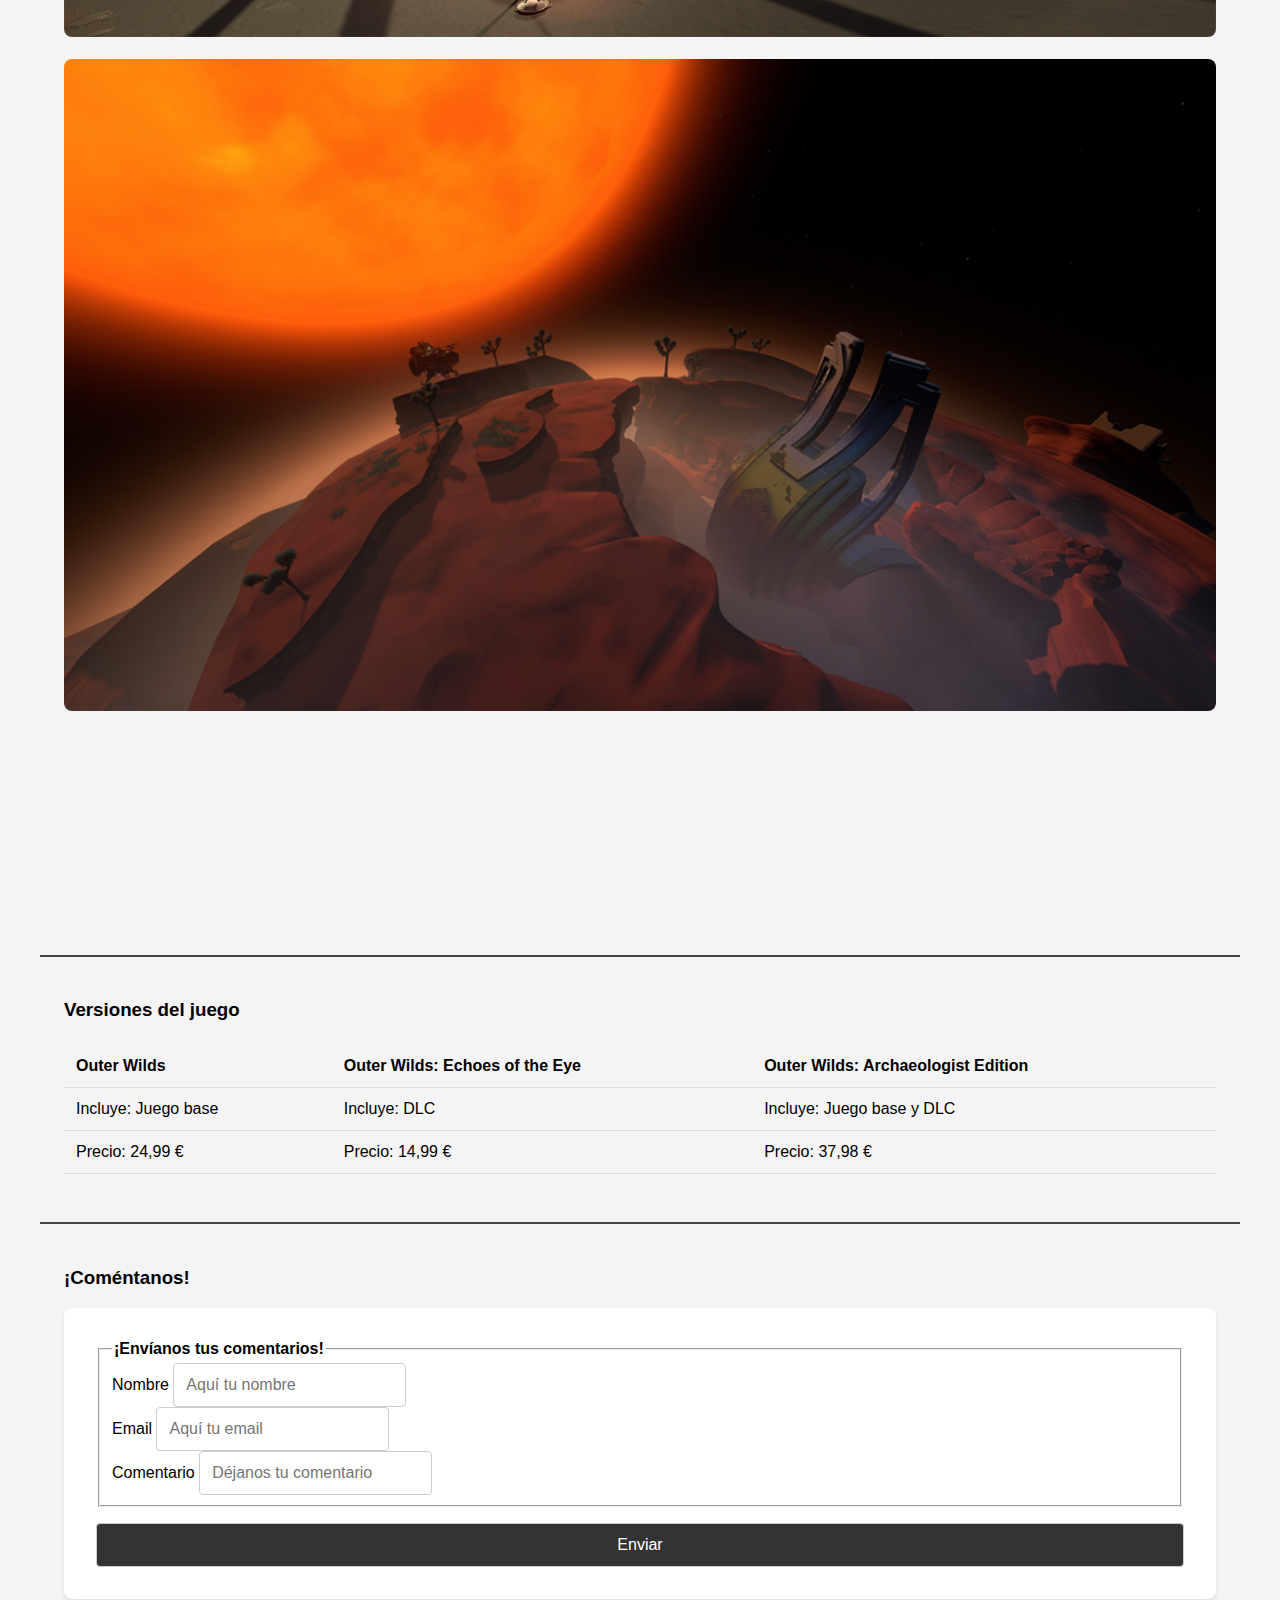
==== commit b17e0110: "Update index1.html" ====
--- a/responsive/index1.html
+++ b/responsive/index1.html
@@ -25,12 +25,6 @@
 </a>
             </nav>
             <br>
-            <iframe width="1349" height="480" 
-            src="https://www.youtube.com/embed/d6LGnVCL1_A" 
-            title="Outer Wilds - Official Reveal Trailer" 
-            allow="accelerometer; autoplay; clipboard-write; encrypted-media; gyroscope; picture-in-picture; web-share" 
-            referrerpolicy="strict-origin-when-cross-origin" allowfullscreen>
-            </iframe>
         </header>
         <section>
             <h3 id="Descripcion">Sobre el Juego</h3>
--- a/responsive/estilo1responsive.css
+++ b/responsive/estilo1responsive.css
@@ -1,170 +1,122 @@
-/* Estilos generales */
-* {
+/* Estilo general */
+body {
+    font-family: Arial, sans-serif;
+    background-color: #f4f4f4;
     margin: 0;
     padding: 0;
     box-sizing: border-box;
-    font-family: Arial, sans-serif;
 }
 
-body {
-    background-color: #111;
-    color: #ddd;
-    margin: 0;
-    padding: 0;
+/* Cabecera */
+header {
+    background-color: #333;
+    color: white;
+    padding: 1rem 0;
     text-align: center;
-    line-height: 1.6;
 }
 
-/* Encabezado */
-header {
-    background-color: #222;
-    padding: 1.5rem;
-    font-size: clamp(1.5rem, 5vw, 2rem);
-    color: white;
-    text-transform: uppercase;
-    font-weight: bold;
+header h1 {
+    margin: 0;
+    font-size: 2rem;
 }
 
 /* Menú de navegación */
 nav {
-    background-color: #333;
+    display: flex;
+    justify-content: center;
+    gap: 1.5rem;
+    background-color: #444;
     padding: 1rem;
-    display: flex;
-    flex-wrap: wrap;
-    justify-content: center;
-    gap: 0.5rem;
 }
 
 nav a {
     color: white;
     text-decoration: none;
-    padding: 0.75rem 1.5rem;
-    font-size: clamp(1rem, 3vw, 1.125rem);
-    transition: background 0.3s, color 0.3s;
-    border-radius: 5px;
+    font-size: 1.1rem;
+    padding: 0.5rem;
+    border-radius: 4px;
 }
 
 nav a:hover {
     background-color: #555;
-    color: orange;
+}
+
+/* Videos */
+video {
+    width: 100%;
+    max-width: 100%;  /* Asegura que el video no exceda el ancho de la pantalla */
+    height: auto;     /* Mantiene la proporción de aspecto */
+    display: block;
+    margin: 1.5rem auto;
+    border-radius: 8px;
 }
 
 /* Secciones */
 section {
     padding: 1.5rem;
     border-bottom: 2px solid #444;
-    max-width: min(90%, 1200px);
+    max-width: 90%;   /* Asegura que las secciones no ocupen todo el ancho */
     margin: 0 auto;
+}
+
+section h2 {
+    font-size: 1.5rem;
+    margin-bottom: 1rem;
+}
+
+/* Formularios */
+form {
+    display: flex;
+    flex-direction: column;
+    gap: 1rem;
+    background-color: #fff;
+    padding: 2rem;
+    border-radius: 8px;
+    box-shadow: 0 2px 4px rgba(0, 0, 0, 0.1);
+}
+
+input, textarea, button {
+    padding: 0.75rem;
+    font-size: 1rem;
+    border-radius: 4px;
+    border: 1px solid #ccc;
+}
+
+button {
+    background-color: #333;
+    color: white;
+    cursor: pointer;
+}
+
+button:hover {
+    background-color: #555;
+}
+
+/* Imágenes */
+img {
+    width: 100%;
+    max-width: 100%;  /* Limita el ancho máximo */
+    height: auto;
+    border-radius: 8px;
 }
 
 /* Tablas */
 table {
     width: 100%;
-    margin: 1.5rem auto;
-    border: 2px solid white;
     border-collapse: collapse;
-    background-color: #444;
-    overflow-x: auto;
-    display: block;
+    margin: 1.5rem 0;
 }
 
-th, td {
-    border: 1px solid white;
+table th, table td {
     padding: 0.75rem;
-    color: white;
-    text-align: center;
-    font-size: clamp(0.875rem, 2vw, 1rem);
+    text-align: left;
+    border-bottom: 1px solid #ddd;
 }
 
-th {
-    background-color: #555;
-    font-weight: bold;
-}
+/* Media Queries para dispositivos móviles */
 
-/* Imágenes */
-img {
-    max-width: 90%;
-    height: auto;
-    display: block;
-    margin: 1.5rem auto;
-    border-radius: 8px;
-    box-shadow: 0 4px 8px rgba(255, 255, 255, 0.2);
-}
-
-/* Videos */
-video {
-    width: 100%;
-    max-width: 90%;
-    display: block;
-    margin: 1.5rem auto;
-    border-radius: 8px;
-}
-
-/* Listas */
-ul, ol {
-    text-align: left;
-    margin: 1.5rem auto;
-    width: min(90%, 600px);
-    padding-left: 1.5rem;
-}
-
-li {
-    padding: 0.5rem;
-    font-size: clamp(1rem, 2.5vw, 1.125rem);
-}
-
-/* Formulario */
-form {
-    background-color: #222;
-    padding: 1.5rem;
-    width: min(90%, 500px);
-    margin: 2rem auto;
-    border: 2px solid #444;
-    border-radius: 10px;
-    box-shadow: 0 4px 8px rgba(255, 255, 255, 0.1);
-}
-
-input, textarea {
-    width: 100%;
-    padding: 0.75rem;
-    margin: 0.5rem 0;
-    border: 1px solid #555;
-    border-radius: 5px;
-    background-color: #333;
-    color: white;
-    font-size: 1rem;
-}
-
-/* Botones */
-button {
-    background-color: orange;
-    color: black;
-    padding: 0.75rem 1.5rem;
-    border: none;
-    border-radius: 5px;
-    cursor: pointer;
-    transition: background 0.3s;
-    font-size: 1rem;
-    margin-top: 0.5rem;
-}
-
-button:hover {
-    background-color: #e69500;
-}
-
-/* Enlaces */
-a {
-    color: lightblue;
-    transition: color 0.3s;
-}
-
-a:hover {
-    color: orange;
-}
-
-/* Media Queries específicas */
 @media (max-width: 768px) {
-    /* Tablet vertical y móvil */
+    /* Menú en pantallas pequeñas */
     nav {
         flex-direction: column;
         align-items: center;
@@ -175,48 +127,42 @@
         width: 90%;
         text-align: center;
     }
-
-    th, td {
-        padding: 0.5rem;
+    
+    /* Secciones */
+    section {
+        padding: 1rem;
     }
 }
 
+/* Ajuste para dispositivos muy pequeños */
 @media (max-width: 480px) {
-    /* Móvil vertical */
+    /* Reducir tamaño de las secciones */
     section {
         padding: 1rem;
     }
 
-    ul, ol {
-        padding-left: 1rem;
+    /* Ajuste de imágenes */
+    img {
+        max-width: 90%;
     }
 
-    form {
-        padding: 1rem;
-    }
-}
-
-@media (max-width: 768px) and (orientation: landscape) {
-    /* Tablet y móvil horizontal */
-    header {
-        padding: 1rem;
+    /* Ajuste de video */
+    video {
+        max-width: 100%;
+        height: auto;  /* Asegura que el video mantenga su proporción */
     }
 
-    nav {
-        flex-direction: row;
-        flex-wrap: wrap;
-        padding: 0.75rem;
+    /* Ajustes de formulario */
+    input, textarea {
+        font-size: 0.9rem;
     }
 
-    nav a {
-        padding: 0.5rem 1rem;
+    button {
+        font-size: 0.9rem;
+    }
+
+    /* Ajuste de tablas */
+    table {
         font-size: 0.9rem;
     }
 }
-
-@media (min-width: 1200px) {
-    /* Pantallas grandes */
-    section {
-        padding: 2rem;
-    }
-}
